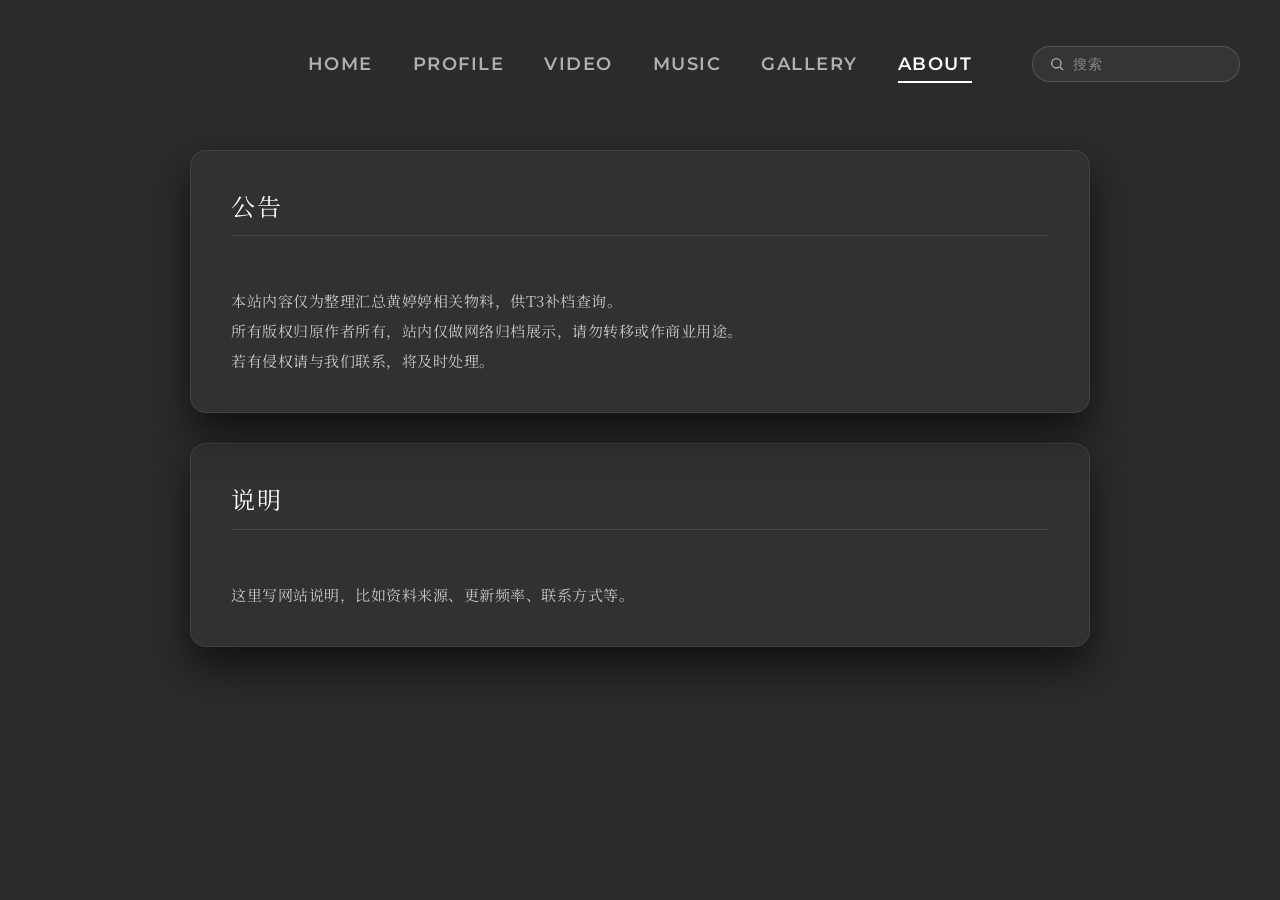
==== about.html @ bd445c26 "Add files via upload" ====
<!DOCTYPE html>
<html lang="zh-CN">
<head>
<meta charset="UTF-8">
<meta name="viewport" content="width=device-width, initial-scale=1.0">
<title>关于 | 黄婷婷</title>
<link rel="icon" href="data:,">
<link rel="preconnect" href="https://fonts.loli.net">
<link href="https://fonts.loli.net/css2?family=Noto+Serif+SC:wght@300;400;600&family=Playfair+Display:ital,wght@0,400;0,600;1,400&family=Montserrat:wght@400;600;700&display=swap" rel="stylesheet">
<link rel="stylesheet" href="style.css">
</head>
<body>

<header>
  <nav>
    <ul>
      <li><a href="index.html"   class="nav-link">Home</a></li>
      <li><a href="profile.html" class="nav-link">Profile</a></li>
      <li><a href="video.html"   class="nav-link">Video</a></li>
      <li><a href="music.html"   class="nav-link">Music</a></li>
      <li><a href="gallery.html" class="nav-link">Gallery</a></li>
      <li><a href="about.html"   class="nav-link active">About</a></li>
    </ul>
  </nav>
  <form class="nav-search" action="search.html" method="get">
    <svg class="nav-search-icon" viewBox="0 0 24 24" fill="none" stroke="currentColor" stroke-width="2">
      <circle cx="11" cy="11" r="7"></circle>
      <line x1="16.5" y1="16.5" x2="21" y2="21"></line>
    </svg>
    <input type="text" name="q" placeholder="搜索" autocomplete="off">
  </form>
</header>

<main class="page-content">
  <div class="about-wrap">

    <section class="about-block">
      <h2 class="about-title">公告</h2>
      <div class="about-text">
        本站内容仅为整理汇总黄婷婷相关物料，供T3补档查询。
        所有版权归原作者所有，站内仅做网络归档展示，请勿转移或作商业用途。
        若有侵权请与我们联系，将及时处理。
      </div>
    </section>

    <section class="about-block">
      <h2 class="about-title">说明</h2>
      <div class="about-text">
        这里写网站说明，比如资料来源、更新频率、联系方式等。
      </div>
    </section>

  </div>
</main>

</body>
</html>
---- style.css ----
/* ================= 基础 ================= */
* { margin: 0; padding: 0; box-sizing: border-box; }
body {
  font-family: 'Microsoft YaHei', 'Noto Serif SC', serif;
  background-color: #2b2b2b;
  color: #e0e0e0;
  font-family: 'Microsoft YaHei', 'Noto Serif SC', serif;
  line-height: 1.6;
  min-height: 100vh;
  display: flex;
  flex-direction: column;
  overflow-x: hidden;
}
a { text-decoration: none; color: inherit; transition: color 0.3s ease; }

/* ================= 导航 ================= */
header {
  position: absolute;
  top: 0; left: 0; width: 100%;
  z-index: 100;
  padding: 50px 40px;
  display: flex;
  justify-content: center;
  align-items: center;
}
.nav-search {
  position: absolute;
  right: 40px;
  top: 50%;
  transform: translateY(-50%);
  display: flex;
  align-items: center;
  gap: 8px;
  padding: 8px 16px;
  border-radius: 30px;
  border: 1px solid rgba(255,255,255,0.15);
  background: rgba(255,255,255,0.05);
  transition: all 0.3s ease;
}
.nav-search:focus-within {
  border-color: #e8d3a0;
  background: rgba(255,255,255,0.08);
}
.nav-search-icon {
  width: 16px;
  height: 16px;
  color: #b0b0b0;
  flex-shrink: 0;
}
.nav-search input {
  border: none;
  outline: none;
  background: transparent;
  color: #fff;
  font-size: 14px;
  font-family: 'Montserrat', 'Microsoft YaHei', sans-serif;
  width: 150px;
  letter-spacing: 0.5px;
}
.nav-search input::placeholder {
  color: #888;
}
nav ul { display: flex; list-style: none; gap: 40px; }
nav a {
  font-family: 'Montserrat', 'Microsoft YaHei', sans-serif;
  font-size: 18px;
  letter-spacing: 1.5px;
  text-transform: uppercase;
  color: #b0b0b0;
  padding-bottom: 6px;
  border-bottom: 2px solid transparent;
  transition: all 0.3s ease;
  font-weight: 600;
  cursor: pointer;
}
nav a:hover, nav a.active { color: #fff; border-bottom: 2px solid #fff; }

/* ================= 页面容器 ================= */
.page-content {
  flex: 1;
  padding: 150px 20px 80px;
  animation: fadeIn 0.6s ease forwards;
}
@keyframes fadeIn { from { opacity: 0; transform: translateY(10px); } to { opacity: 1; transform: translateY(0); } }

/* ================= 首页多图轮播 ================= */
.home-hero {
  position: relative;
  width: 100%;
  height: 100vh;
  overflow: hidden;
  display: flex;
  align-items: flex-end;
  justify-content: center;
}
.home-hero .hero-slide {
  position: absolute;
  inset: 0;
  background-size: cover;
  background-position: center 25%;
  background-repeat: no-repeat;
  opacity: 0;
  transition: opacity 1.5s ease-in-out;
  z-index: 1;
}
.home-hero .hero-slide.active { opacity: 1; }
.home-hero::after {
  content: '';
  position: absolute;
  inset: 0;
  background: rgba(0, 0, 0, 0.25);
  z-index: 2;
  pointer-events: none;
}
.hero-dots {
  position: absolute;
  bottom: 40px;
  left: 50%;
  transform: translateX(-50%);
  display: flex;
  gap: 12px;
  z-index: 3;
}
.hero-dots span {
  width: 8px; height: 8px;
  border-radius: 50%;
  background: rgba(255,255,255,0.4);
  cursor: pointer;
  transition: all 0.3s ease;
}
.hero-dots span.active { background: #fff; width: 24px; border-radius: 4px; }
.hero-caption {
  position: relative;
  z-index: 3;
  text-align: center;
  padding-bottom: 90px;
  color: #fff;
  text-shadow: 0 2px 20px rgba(0,0,0,0.6);
}
.hero-caption h1 { font-size: 3rem; font-weight: 400; letter-spacing: 8px; margin-bottom: 12px; }
.hero-caption p { font-size: 1rem; letter-spacing: 4px; color: rgba(255,255,255,0.85); }

/* ================= Profile ================= */
.bio-card-wrap {
  max-width: 1100px; margin: 0 auto;
  background: linear-gradient(135deg, rgba(255,255,255,0.06) 0%, rgba(255,255,255,0.02) 100%);
  border: 1px solid rgba(255,255,255,0.08);
  border-radius: 28px; padding: 50px 55px;
  box-shadow: 0 25px 60px rgba(0,0,0,0.55);
  backdrop-filter: blur(14px);
}
.bio-stack { display: flex; flex-direction: column; gap: 48px; }
.bio-person-section { display: flex; flex-direction: column; gap: 30px; }
.bio-person-header { display: flex; align-items: center; gap: 30px; flex-wrap: wrap; }
.bio-person-avatar {
  width: 200px; height: 200px; border-radius: 50%; overflow: hidden; flex-shrink: 0;
  border: 2px solid rgba(220,190,120,0.55);
  box-shadow: 0 0 0 8px rgba(220,190,120,0.08), 0 18px 40px rgba(0,0,0,0.6);
}
.bio-person-avatar img { width: 100%; height: 100%; object-fit: cover; }
.bio-person-headline { display: flex; flex-direction: column; gap: 8px; }
.bio-name { font-size: 3rem; font-weight: 600; letter-spacing: 4px; color: #fff; line-height: 1.1; }
.bio-name-en { font-family: 'Playfair Display', serif; font-size: 1.3rem; color: #d8c08a; letter-spacing: 3px; font-style: italic; }

.bio-pet-section {
  display: flex; flex-direction: column; gap: 28px;
  background: rgba(255,255,255,0.02); border-radius: 24px;
  padding: 32px 32px 28px; border: 1px solid rgba(255,255,255,0.05);
}
.bio-pet-header { display: flex; align-items: center; gap: 24px; flex-wrap: wrap; }
.bio-pet-avatar {
  width: 130px; height: 130px; border-radius: 50%; overflow: hidden; flex-shrink: 0;
  border: 2px solid rgba(220,190,120,0.4);
  box-shadow: 0 0 0 6px rgba(220,190,120,0.06), 0 12px 28px rgba(0,0,0,0.5);
}
.bio-pet-avatar img { width: 100%; height: 100%; object-fit: cover; }
.bio-pet-headline { display: flex; flex-direction: column; gap: 6px; }
.bio-pet-name { font-size: 2.2rem; font-weight: 600; letter-spacing: 2px; color: #f0e0b0; line-height: 1.1; }
.bio-pet-name-en { font-family: 'Playfair Display', serif; font-size: 1rem; color: #b9a06a; letter-spacing: 2px; font-style: italic; }

.bio-col-items { display: grid; grid-template-columns: 1fr 1fr; gap: 0 30px; }
.bio-item { display: flex; gap: 12px; padding: 8px 0; font-size: 14px; border-bottom: 1px dashed rgba(255,255,255,0.06); }
.bio-item .k { color: #8f8f8f; letter-spacing: 1px; flex: 0 0 80px; }
.bio-item .v { color: #f0f0f0; flex: 1; }

.bio-social-block { margin-top: 6px; }
.bio-social-title {
  font-size: 12px; color: #b9a06a; letter-spacing: 3px; text-transform: uppercase;
  margin-bottom: 12px; padding-bottom: 6px;
  border-bottom: 1px solid rgba(220,190,120,0.15);
}
.bio-socials-list { display: flex; flex-wrap: wrap; gap: 12px; }
.social-icon-btn {
  display: inline-flex; align-items: center; gap: 9px;
  padding: 8px 18px; border-radius: 30px;
  border: 1px solid rgba(255,255,255,0.12);
  background: rgba(255,255,255,0.04);
  color: #cfcfcf; font-size: 13px;
  transition: all 0.3s ease;
}
.social-icon-btn img { width: 22px; height: 22px; object-fit: contain; border-radius: 4px; }
.social-icon-btn:hover { background: #e8d3a0; color: #2b2b2b; border-color: #e8d3a0; transform: translateY(-2px); }
.bio-pet-section .social-icon-btn { padding: 6px 14px; font-size: 12px; gap: 7px; }
.bio-pet-section .social-icon-btn img { width: 18px; height: 18px; }

/* ================= Tab ================= */
.video-tabs {
  display: flex; justify-content: center; flex-wrap: wrap; gap: 12px;
  max-width: 900px; margin: 0 auto 40px; padding: 0 20px;
}
.tab-btn {
  background: rgba(255,255,255,0.03); border: 1px solid rgba(255,255,255,0.1);
  color: #a0a0a0; padding: 8px 20px; border-radius: 30px;
  font-size: 14px; cursor: pointer; font-family: 'Microsoft YaHei', serif;
  transition: all 0.3s ease;
}
.tab-btn:hover { background: rgba(255,255,255,0.08); color: #fff; }
.tab-btn.active { background: #fff; color: #2b2b2b; border-color: #fff; font-weight: 600; }

.video-content-wrapper { max-width: 1000px; margin: 0 auto; }
.video-sub-page { display: none; animation: fadeIn 0.5s ease forwards; }
.video-sub-page.active { display: block; }

/* ================= 卡片网格 ================= */
.card-group { max-width: 1000px; margin: 0 auto 50px; }
.card-group-title {
  font-size: 1.8rem; color: #fff; font-weight: 400; letter-spacing: 2px;
  margin-bottom: 25px; padding-bottom: 10px;
  border-bottom: 1px solid rgba(255,255,255,0.1);
}
.card-grid { display: grid; grid-template-columns: repeat(auto-fill, minmax(260px, 1fr)); gap: 30px; }
.media-card { cursor: pointer; transition: transform 0.3s ease; display: block; }
.media-card:hover { transform: translateY(-5px); }
.media-card .poster {
  width: 100%; aspect-ratio: 4/5; overflow: hidden; border-radius: 8px;
  box-shadow: 0 15px 30px rgba(0,0,0,0.6); margin-bottom: 14px; background: #1e1e1e;
}
.media-card .poster img { width: 100%; height: 100%; object-fit: cover; display: block; transition: transform 0.4s ease; }
.media-card:hover .poster img { transform: scale(1.05); }
.media-card .media-name { font-size: 16px; color: #e0e0e0; text-align: center; letter-spacing: 1px; }
.media-card .media-date { font-size: 13px; color: #888; text-align: center; letter-spacing: 1px; }

/* ================= 详情页 ================= */
.detail-view { display: none; max-width: 1000px; margin: 0 auto; padding: 20px 0; animation: fadeIn 0.4s ease; }
.detail-view.active { display: block; }
.detail-container {
  background: rgba(255,255,255,0.03);
  border: 1px solid rgba(255,255,255,0.08);
  border-radius: 16px; padding: 40px;
  display: grid; grid-template-columns: 1fr 1.5fr; gap: 40px;
  box-shadow: 0 20px 40px rgba(0,0,0,0.6);
}
.detail-cover { width: 100%; aspect-ratio: 4/5; border-radius: 10px; overflow: hidden; box-shadow: 0 15px 30px rgba(0,0,0,0.5); }
.detail-cover img { width: 100%; height: 100%; object-fit: cover; }
.detail-info h3 { font-size: 2.2rem; font-weight: 400; color: #fff; margin-bottom: 10px; letter-spacing: 2px; }
.detail-info .detail-meta { font-size: 1rem; color: #b0b0b0; margin-bottom: 25px; letter-spacing: 1px; line-height: 1.8; }
.detail-info .detail-meta strong { color: #fff; font-weight: 500; }
.detail-info .section-label {
  font-size: 0.85rem; color: #888; letter-spacing: 2px; text-transform: uppercase;
  margin-top: 25px; margin-bottom: 15px;
  border-bottom: 1px solid rgba(255,255,255,0.1); padding-bottom: 8px;
}
.track-list { list-style: none; margin-bottom: 10px; }
.track-list li {
  padding: 10px 0; border-bottom: 1px solid rgba(255,255,255,0.05);
  color: #ccc; font-size: 15px;
  display: flex; justify-content: space-between; gap: 20px;
}
.track-list li .track-name { color: #f0f0f0; flex: 1; }
.track-list li .track-artist { color: #9a9a9a; flex-shrink: 0; font-size: 14px; }
.platform-links { display: flex; flex-wrap: wrap; gap: 12px; margin-top: 10px; }
.platform-btn {
  background: rgba(255,255,255,0.05); border: 1px solid rgba(255,255,255,0.15);
  color: #ddd; padding: 8px 20px; border-radius: 30px; font-size: 13px;
  transition: all 0.3s ease;
  display: inline-flex; align-items: center; gap: 6px;
}
.platform-btn:hover { background: #fff; color: #1a1e24; border-color: #fff; }
.back-to-list {
  display: inline-block; margin-bottom: 30px;
  color: #a0a0a0; font-size: 14px; letter-spacing: 1px;
  cursor: pointer; transition: color 0.3s ease;
}
.back-to-list:hover { color: #fff; }

/* ================= Music ================= */
.music-grid { display: grid; grid-template-columns: repeat(4, 1fr); gap: 30px; max-width: 1200px; margin: 0 auto; }
.music-card { display: flex; flex-direction: column; cursor: pointer; transition: transform 0.3s ease; }
.music-card:hover { transform: translateY(-5px); }
.music-card .cover { width: 100%; aspect-ratio: 1/1; overflow: hidden; border-radius: 4px; box-shadow: 0 10px 25px rgba(0,0,0,0.4); margin-bottom: 15px; }
.music-card .cover img { width: 100%; height: 100%; object-fit: cover; transition: transform 0.4s ease; }
.music-card:hover .cover img { transform: scale(1.06); }
.music-card .info { text-align: center; }
.music-card .info .title { font-size: 15px; color: #fff; font-weight: 600; letter-spacing: 1px; margin-bottom: 6px; text-transform: uppercase; }
.music-card .info .date { font-size: 13px; color: #888; letter-spacing: 1px; }

/* ================= Gallery ================= */
.gallery-detail-content {
  background: rgba(255,255,255,0.03);
  border: 1px solid rgba(255,255,255,0.08);
  border-radius: 16px;
  padding: 30px;
  box-shadow: 0 20px 40px rgba(0,0,0,0.6);
}

.gallery-detail-content .gallery-title {
  font-size: 1.8rem;
  color: #fff;
  font-weight: 400;
  letter-spacing: 2px;
  text-align: center;
  margin-bottom: 22px;
}

.gallery-detail-content .gallery-desc {
  font-size: 15px;
  color: #c8c8c8;
  line-height: 1.9;
  max-width: 760px;
  margin: 0 auto 30px;
  text-align: center;
}

/* 图片 + 文字 + 空行的容器 */
.gallery-body {
  max-width: 900px;
  margin: 0 auto;
}

/* 图片 */
.gallery-body img {
  display: block;
  width: 100%;
  height: auto;
  border-radius: 10px;
  box-shadow: 0 15px 30px rgba(0,0,0,0.5);
  margin: 0 auto 24px;
}

/* 图与图之间的文字说明 */
.gallery-inline-text {
  font-size: 15px;
  color: #c8c8c8;
  line-height: 1.9;
  text-align: center;
  letter-spacing: 1px;
  max-width: 760px;
  margin: 30px auto;
  white-space: pre-line;   /* 支持 \n 换行 */
}

/* 空行 */
.gallery-spacer {
  height: 40px;
}

/* ================= About ================= */
.about-wrap {
  max-width: 900px;
  margin: 0 auto;
}
.about-block {
  background: rgba(255,255,255,0.03);
  border: 1px solid rgba(255,255,255,0.08);
  border-radius: 16px;
  padding: 36px 40px;
  margin-bottom: 30px;
  box-shadow: 0 20px 40px rgba(0,0,0,0.6);
}
.about-title {
  font-size: 1.5rem;
  color: #fff;
  font-weight: 400;
  letter-spacing: 2px;
  margin-bottom: 20px;
  padding-bottom: 10px;
  border-bottom: 1px solid rgba(255,255,255,0.1);
}
.about-text {
  font-size: 15px;
  color: #c8c8c8;
  line-height: 2;
  letter-spacing: 0.5px;
  white-space: pre-line;   /* 支持在 HTML 里直接换行 */
}

/* ================= 响应式 ================= */
@media (max-width: 1024px) {
  .music-grid { grid-template-columns: repeat(3, 1fr); }
  .detail-container { grid-template-columns: 1fr; gap: 30px; padding: 30px; }
  .detail-cover { max-width: 400px; margin: 0 auto; }
  .bio-person-avatar { width: 170px; height: 170px; }
  .bio-name { font-size: 2.6rem; }
  .card-grid { grid-template-columns: repeat(auto-fill, minmax(230px, 1fr)); gap: 25px; }
}
@media (max-width: 768px) {
  header { padding: 20px; flex-direction: column; gap: 30px; }
  .nav-search { position: static; transform: none; width: 100%; max-width: 200px; }
  .nav-search input { width: 100%; }
  nav ul { gap: 15px; flex-wrap: wrap; justify-content: center; }
  nav a { font-size: 10px; }
  .music-grid { grid-template-columns: repeat(2, 1fr); gap: 20px; }
  .card-grid { grid-template-columns: repeat(auto-fill, minmax(200px, 1fr)); gap: 20px; }
  .card-group-title { font-size: 1.4rem; }
  .bio-card-wrap { padding: 30px 22px; border-radius: 20px; }
  .bio-person-header, .bio-pet-header { justify-content: center; text-align: center; flex-direction: column; }
  .bio-person-headline, .bio-pet-headline { align-items: center; }
  .bio-col-items { grid-template-columns: 1fr; gap: 0; }
  .bio-socials-list { justify-content: center; }
  .hero-caption h1 { font-size: 2rem; letter-spacing: 5px; }
  .hero-caption p { font-size: 0.85rem; letter-spacing: 2px; }
  .hero-dots {
    display: flex;
    position: absolute;
    bottom: 150px;              /* 离底部距离，按需调 */
    left: 50%;
    transform: translateX(-50%);
    gap: 8px;
    z-index: 10;
  }
  .hero-dots span {
    width: 7px;
    height: 7px;
    border-radius: 50%;
    background: rgba(255,255,255,0.4);
    cursor: pointer;
    transition: all 0.3s ease;
  }
  .hero-dots span.active {
    background: #fff;
    width: 20px;
    border-radius: 4px;
  }
}
@media (max-width: 480px) {
  .music-grid { grid-template-columns: 1fr; }
  .card-grid { grid-template-columns: repeat(2, 1fr); gap: 15px; }
  .media-card .media-name { font-size: 13px; }
  .bio-person-avatar { width: 140px; height: 140px; }
  .bio-pet-avatar { width: 90px; height: 90px; }
  .bio-name { font-size: 1.8rem; }
  .bio-pet-name { font-size: 1.5rem; }
}
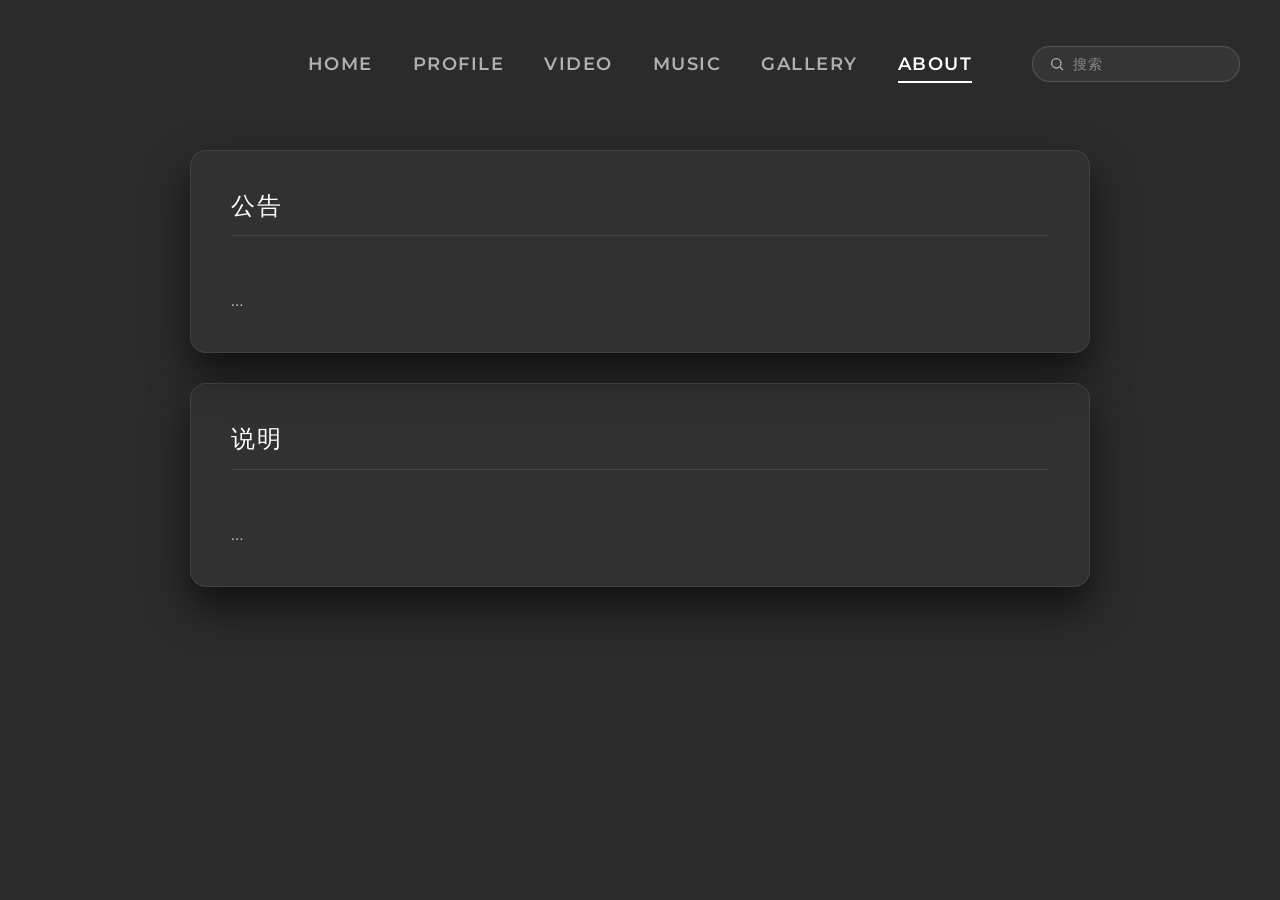
==== commit fbd01098: "Update about.html" ====
--- a/about.html
+++ b/about.html
@@ -37,16 +37,14 @@
     <section class="about-block">
       <h2 class="about-title">公告</h2>
       <div class="about-text">
-        本站内容仅为整理汇总黄婷婷相关物料，供T3补档查询。
-        所有版权归原作者所有，站内仅做网络归档展示，请勿转移或作商业用途。
-        若有侵权请与我们联系，将及时处理。
+        ...
       </div>
     </section>
 
     <section class="about-block">
       <h2 class="about-title">说明</h2>
       <div class="about-text">
-        这里写网站说明，比如资料来源、更新频率、联系方式等。
+        ...
       </div>
     </section>
 
@@ -54,4 +52,4 @@
 </main>
 
 </body>
-</html>+</html>
--- a/style.css
+++ b/style.css
@@ -1,10 +1,10 @@
 /* ================= 基础 ================= */
 * { margin: 0; padding: 0; box-sizing: border-box; }
 body {
-  font-family: 'Microsoft YaHei', 'Noto Serif SC', serif;
+  font-family: 'Microsoft YaHei', -apple-system, BlinkMacSystemFont, 'PingFang SC', 'Hiragino Sans GB', 'Noto Sans SC', sans-serif;
   background-color: #2b2b2b;
   color: #e0e0e0;
-  font-family: 'Microsoft YaHei', 'Noto Serif SC', serif;
+  font-family: 'Microsoft YaHei', 'Noto Sans SC', serif;
   line-height: 1.6;
   min-height: 100vh;
   display: flex;
@@ -440,4 +440,4 @@
   .bio-pet-avatar { width: 90px; height: 90px; }
   .bio-name { font-size: 1.8rem; }
   .bio-pet-name { font-size: 1.5rem; }
-}+}
